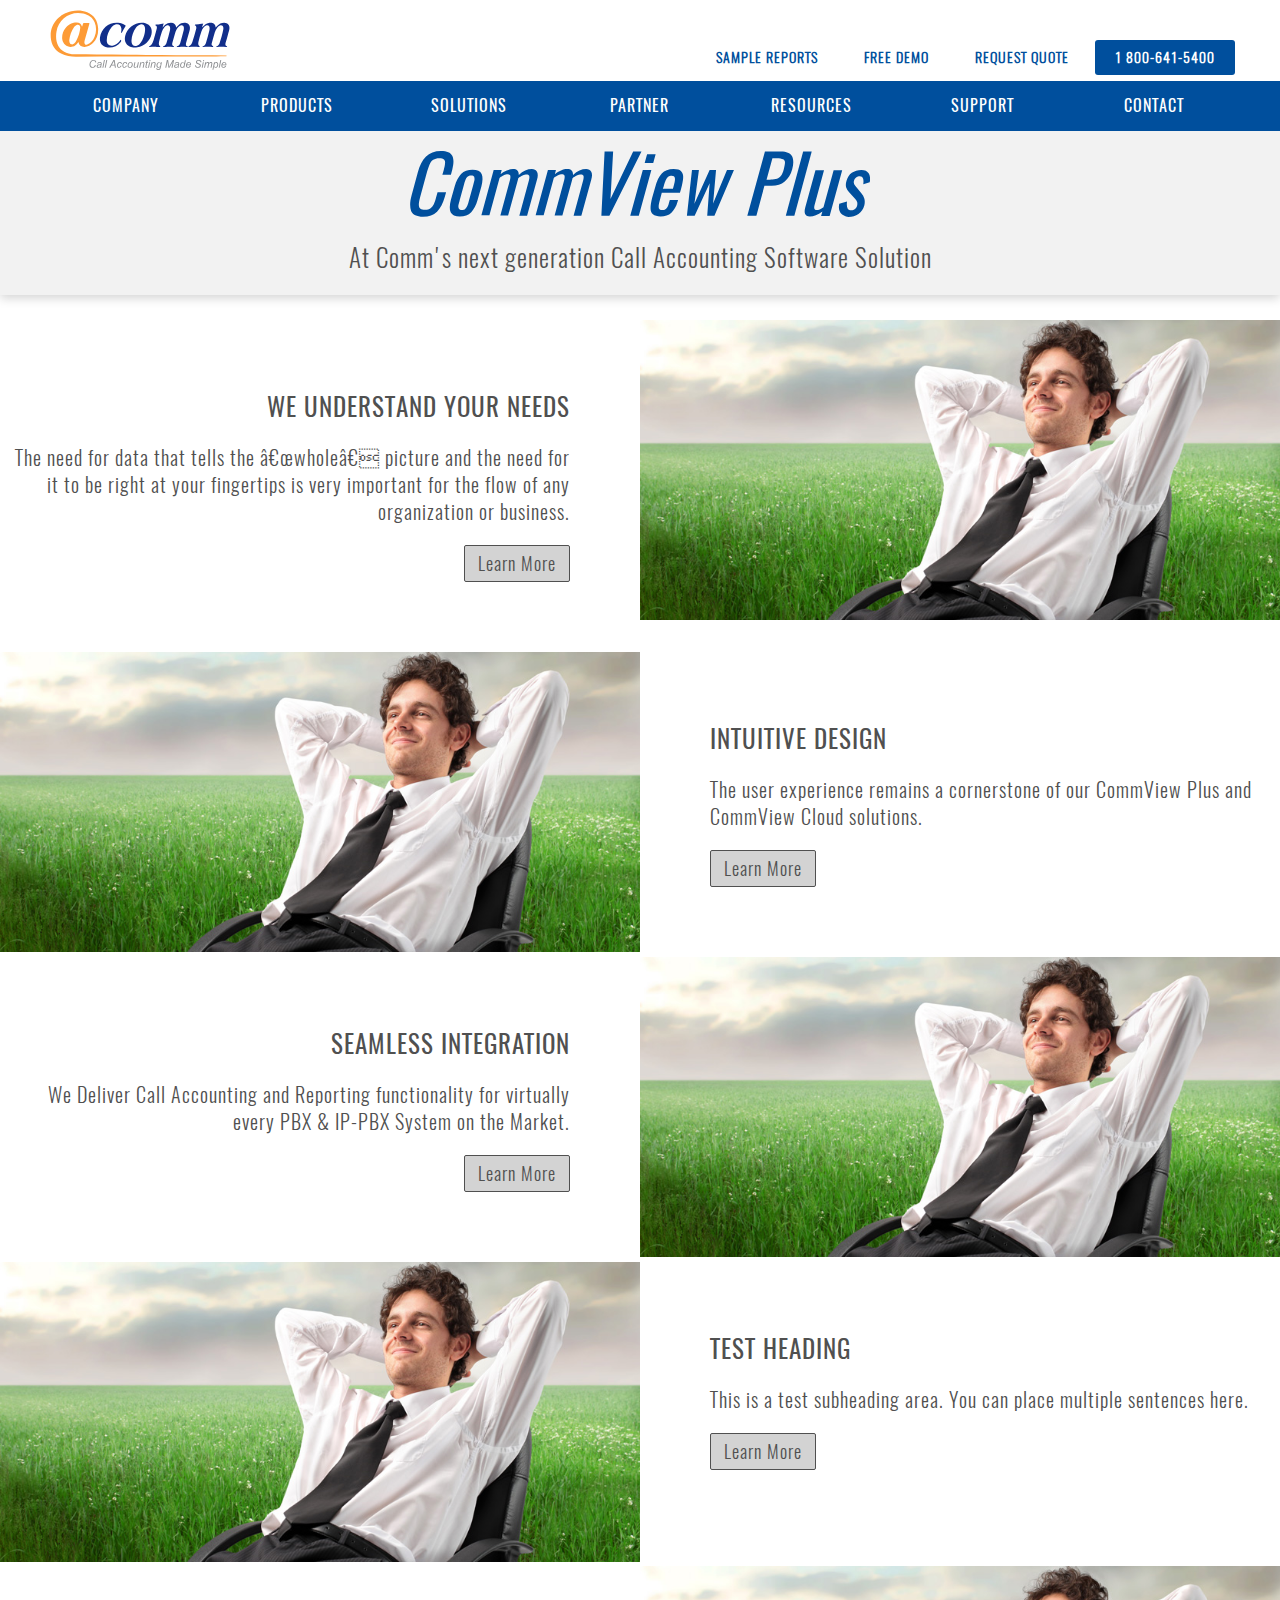
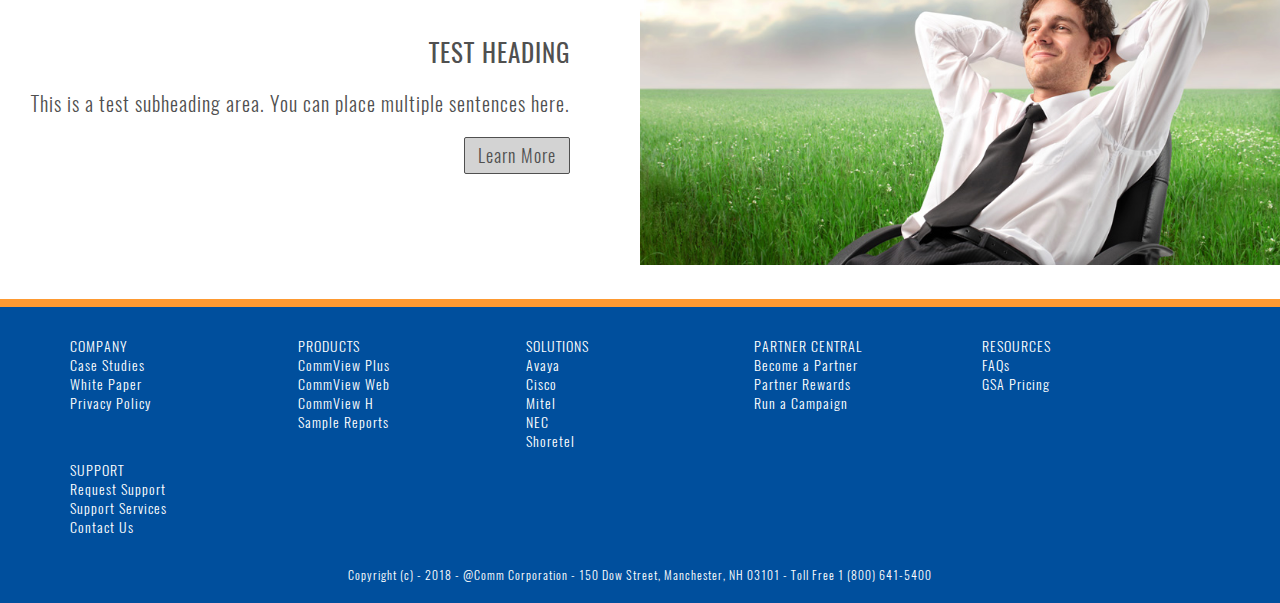
==== atcomm/product.html @ 49773140 "s" ====
<!DOCTYPE html>
<html>
  <head>
    <meta name="viewport" content="width=device-width, initial-scale=1.0">
    <link rel="stylesheet" type="text/css" href="lib/bootstrap/css/bootstrap-grid.css">
    <link rel="stylesheet" type="text/css" href="lib/slick/slick.css" charset="UTF-8">
    <link rel="stylesheet" type="text/css" href="lib/slick/slick-theme.css" charset="UTF-8">
    <link rel="stylesheet" type="text/css" href="style.css">
    <link rel="stylesheet" type="text/css" href="product.css">
    <link rel="icon" href="images/icon.png">
    <script src="lib/jquery-3.3.1.min.js"></script>
    <script src="homepage.js"></script>
    <script src="product.js"></script>
    <script src="lib/isInViewport.js"></script>
    <script src="lib/slick/slick.js"></script>
    <title>At Comm - Call Accounting Solutions</title>
  </head>
  <body>
    <header>
        <div class="header__inner">
          <img id="logo" width="180" src="images/atcomm-logo-svg.svg"></img>
          <a id="btn2" href="tel:18006415400">1 800-641-5400</a>
          <a id="btn" href="#">REQUEST QUOTE</a>
          <a id="btn" href="#">FREE DEMO</a>
          <a id="btn" href="#">SAMPLE REPORTS</a>
        </div>
        <nav>
          <ul class="header__tabs">
            <li>COMPANY</li>
            <li>PRODUCTS</li>
            <li>SOLUTIONS</li>
            <li>PARTNER</li>
            <li>RESOURCES</li>
            <li>SUPPORT</li>
            <li>CONTACT</li>
          </ul>
          <p class="header__mobile--menu">MENU</p>
        </nav>
        <ul class="header__mobile--dropdown">
          <li>COMPANY</li>
          <li>PRODUCTS</li>
          <li>SOLUTIONS</li>
          <li>PARTNER</li>
          <li>RESOURCES</li>
          <li>SUPPORT</li>
          <li>CONTACT</li>
        </ul>
      </header>
      <div class="margin--top"></div>
      <div class="title">
        <img class="title--vec"src="images/commviewplus.svg">
        <p class="title--subheading">At Comm's next generation Call Accounting Software Solution</p>
      </div>
        <div class="row">
            <div class="col-sm-6 product__text">
              <p class="product__text--heading">WE UNDERSTAND YOUR NEEDS</p>
              <p class="product__text--subheading">The need for data that tells the “whole” picture and the need for it to be right at your fingertips is very important for the flow of any organization or business.</p>
              <a class="product__text--btn btnOne">Learn More</a>
            </div>
            <div class="col-sm-6 product__image">
                <img class="product__image" src="images/dude.jpg">
            </div>
        </div>
        <div class=" hidden__text hiddenOne">
          <p class="hidden__text--size">Making better informed business decisions can be very important to the overall health of your business, and we understand that having access to generate needed data in a very helpful user interface is very key. </p>
          <p class="hidden__text--size">With our technology set in place, you and your business will have more control over your voice network and the people who use it. </p>
          <p class="hidden__text--size">Our reporting products and services provide users with uniform reporting to help recover costs, reduce operating expenses, improve customer service, pinpoint abuse, increase employee productivity, and enhance telephone security.</p>
        </div>

      <div class="row">
        <div class="col-sm-6 product__image">
            <img class="product__image" src="images/dude.jpg">
        </div>
        <div class="col-sm-6 product__text">
          <p class="product__text--heading">INTUITIVE DESIGN</p>
          <p class="product__text--subheading">The user experience remains a cornerstone of our CommView Plus and CommView Cloud solutions.</p>
          <a class="product__text--btn btnTwo">Learn More</a>
        </div>
      </div>
      <div class=" hidden__text hiddenTwo">
          <p class="hidden__text--size">This is highlighted by a browser-based interface, with efficient navigation designed to present usage data cleanly and crisply. </p>
          <p class="hidden__text--size">CommView Plus and CommView Cloud are constructed for everyday use by IT/Telecom managers and business managers alike. </p>
          <p class="hidden__text--size">The CommView family of products have always been dedicated to taking phone data out of the back switch-room and putting it directly onto the manager's desk with ease. </p>
          <p class="hidden__text--size">Our user interface will do just that, helping to bring cost, performance, and security issues to the forefront. </p>
          <p class="hidden__text--size">You cannot manage what you cannot see, and our applications cast a bright light on things that sometimes go unnoticed. </p>
          <p class="hidden__text--size">Within moments of logging in, useful reports can be generated with a few clicks of the mouse, providing management and staff a better understanding and visualization of call-flow data, staff performance, and possible security issues.</p>
      </div>      

      <div class="row">
          <div class="col-sm-6 product__text">
            <p class="product__text--heading">SEAMLESS INTEGRATION</p>
            <p class="product__text--subheading">We Deliver Call Accounting and Reporting functionality for virtually every PBX & IP-PBX System on the Market.</p>
            <a class="product__text--btn btnThree">Learn More</a>
          </div>
          <div class="col-sm-6 product__image">
              <img class="product__image" src="images/dude.jpg">
          </div>
      </div>
      <div class=" hidden__text hiddenThree">
          <p class="hidden__text--size">Our solutions allow a business, enterprise, or organization to better optimize against the demands that are being set forth upon it.</p>
          <p class="hidden__text--size">CommView Plus is refreshingly simple by design, allowing for practicality and manageability.</p>
          <p class="hidden__text--size">@Comm’s CommView Plus provides seamless integration with virtually all PBX and IP-PBX manufacturers while remaining highly functioning.</p>
          <p class="hidden__text--size">Ideal for both single site deployments as well as complex, multi-branded networks - CommView Plus is affordable, compliance-tested, and easy-to-use.</p>
          <p class="hidden__text--size">Most importantly, they are designed to be as reliable as the PBX and IP PBX systems they serve.</p>
          <p class="hidden__text--size">To ensure ongoing compatibility in our evolving industry, @Comm actively participates in developer programs from all major manufacturers.</p>
      </div>

      <div class="row">
          <div class="col-sm-6 product__image">
              <img class="product__image" src="images/dude.jpg">
          </div>
          <div class="col-sm-6 product__text">
            <p class="product__text--heading">TEST HEADING</p>
            <p class="product__text--subheading">This is a test subheading area. You can place multiple sentences here.</p>
            <a class="product__text--btn btnFour">Learn More</a>
          </div>
        </div>
        <div class=" hidden__text hiddenFour">
            <p>Testing dropdown capabilities</p>
            <p>This would be used for more information, but also keeping page clean looking at first load.</p>
            <p>You can also add images in here as well.</p>
            <p>Anything can be added to these dropdowns.</p>
        </div>

        <div class="row">
            <div class="col-sm-6 product__text">
              <p class="product__text--heading">TEST HEADING</p>
              <p class="product__text--subheading">This is a test subheading area. You can place multiple sentences here.</p>
              <a class="product__text--btn btnFive">Learn More</a>
            </div>
            <div class="col-sm-6 product__image">
              <img class="product__image" src="images/dude.jpg">
            </div>
        </div>
        <div class=" hidden__text hiddenFive">
            <p>Testing dropdown capabilities</p>
            <p>This would be used for more information, but also keeping page clean looking at first load.</p>
            <p>You can also add images in here as well.</p>
            <p>Anything can be added to these dropdowns.</p>
        </div>

        <div style="padding: 15px;"></div>

        <footer>
          <div class="grid-footer">
            <div id="footer-menu-item">
                  <li>COMPANY</li>
                  <li>Case Studies</li>
                  <li>White Paper</li>
                  <li>Privacy Policy</li>
            </div>
            <div id="footer-menu-item">
                <a>PRODUCTS</a> </br>
                <a>CommView Plus</a> </br>
                <a>CommView Web</a> </br>
                <a>CommView H</a> </br>
                <a>Sample Reports</a> </br>
            </div>
            <div id="footer-menu-item">
                <a>SOLUTIONS</a> </br>
                <a>Avaya</a> </br>
                <a>Cisco</a> </br>
                <a>Mitel</a> </br>
                <a>NEC</a> </br>
                <a>Shoretel</a> </br>
            </div>
            <div id="footer-menu-item">
                <a>PARTNER CENTRAL</a> </br>
                <a> Become a Partner</a> </br>
                <a>Partner Rewards</a> </br>
                <a>Run a Campaign</a> </br>
            </div>
            <div id="footer-menu-item">
                <a>RESOURCES</a> </br>
                <a>FAQs</a> </br>
                <a>GSA Pricing</a> </br>
            </div>
            <div id="footer-menu-item">
                <a>SUPPORT</a> </br>
                <a>Request Support</a> </br>
                <a>Support Services</a> </br>
                <a>Contact Us</a> </br>
            </div>
          </div>
          <p id="copyright">Copyright (c) - 2018 - @Comm Corporation - 150 Dow Street, Manchester, NH 03101 - Toll Free 1 (800) 641-5400</p>
        </footer>
  </body>
</html>
---- atcomm/style.css ----
@font-face {
    font-family: Oswald-Light;
    src: url(fonts/Oswald-Light.ttf);
}
@font-face {
    font-family: Oswald-Regular;
    src: url(fonts/Oswald-Regular.ttf);
}
* {
  margin: 0;
  padding: 0;
}
body {
  font-family: oswald-light, sans-serif;
  letter-spacing: 1px;
  margin: 0 auto;
  background-color: #f2f2f2;
  color: #505050;
}
header{
  background-color: white;
  position: fixed;
  width: 100%;
  overflow: hidden;
  top: 0;
  z-index: 1000 !important;
}
.header__inner {
  height: 81px;
  max-width: 1200px;
  margin: 0 auto;
}
#logo {
  content: url(images/atcomm-logo-svg.svg);
  margin: 10px;
}
#btn {
  float: right;
  font-weight: bold;
  font-size: 14px;
  margin: 40px 0 0 6px;
  padding: 8px 20px;
  text-decoration: none;
  color: #004f9d;
  border-radius: 3px;
}
#btn:first-child{
  margin-right: 10px;
}
#btn:hover {
  background-color: #004f9d;
  color: white;
}
#btn2 {
  float: right;
  font-weight: bold;
  font-size: 14px;
  margin: 40px 5px 0 6px;
  padding: 8px 20px;
  background-color: #004f9d;
  border-radius: 3px;
  text-decoration: none;
  color: white;
}
#btn4 {
  border: 2px solid #505050;
  color: #505050;
  padding: 10px 24px 10px 24px;
  text-decoration: none;
  float: right;
}
#button-area {
  margin: 50px 0 30px 0;
  display: inline-block;
}
#btn3:first-child{
  margin-right: 150px;
}
#btn3 {
  font-weight: bold;
  font-size: 25px;
  padding: 10px 24px;
  background-color: #004f9d;
  border-radius: 3px;
  text-decoration: none;
  color: white;
  white-space: nowrap;
}
#btn3:hover {
  background-color: #fe9a32;
}
nav {
  background-color: #004f9d;
  height: 50px;
  font-family: Oswald-Regular;
  letter-spacing: 1px;
  font-weight: normal;
}
.header__tabs {
  max-width: 1200px;
  display: flex;
  align-items: center;
  margin: 0 auto;
  line-height: 50px;
  list-style: none;
}
.header__tabs li {
  flex: 1;
  color: white;
  text-align: center;
}
.header__tabs > *:hover {
  background-color: #1a70c5;
  cursor: pointer;
}
.container {
  padding: 20px 0 0 0;
  max-width: 1200px;
  margin: 0 auto;
  text-align: center;
}
.grid-fourth {
  display: grid;
  grid-template-columns: repeat(auto-fill, minmax(240px, 1fr));
  padding: 0 0 40px 0;
}
#solution-item {
  padding: 10px;
  text-align: center;
}
.header__mobile--menu{
  visibility: hidden;
  line-height: 60px;
  color: white;
  font-weight: bold;
}
.header__mobile--dropdown {
  display: none;
  color: white;
  background-color: #004f9d;
  text-align: right;
}
.header__mobile--dropdown li {
  padding: 13px;
  border-bottom: 1px solid #587b9e;
}
.header__mobile--dropdown li:last-child {
  border: none;
}
.header__mobile--dropdown li:hover {
  background-color: #1a70c5;
  cursor: pointer;
}
.banner{
  background: url(banner3.jpg) no-repeat center center;
  background-size: cover;
  width: 100%;
  height: 400px;
  border-bottom: 8px solid #fe9a32;
  text-align: center;
  font-size: 30px;
  margin-top: 131px;
}
.overlay {
  background-color: rgba(0, 80, 160, .5);
  height: 400px;
}
.cap-container{
  padding-top: 90px;
  color: white;
}
#caption{
  font-family: Oswald-Regular;
  font-weight: 500;
  font-size: 50px;
}
#sub-caption {
  padding: 20px 0 30px 0;
  font-size: 30px;
  font-weight: 500;
}
#banner-btn{
  margin-top: 10px;
  font-size: 20px;
  padding: 10px 24px 10px 24px;
  border-radius: 3px;
  background-color: white;
  color: #004f9d;
}
.content-bar{
  padding: 50px 0 50px 0;
  background-color: white;
  text-align: center;
  color: #505050;
  box-shadow: 0px 3px 10px lightgray;
}
.content-area{
  max-width: 1200px;
  margin: 0 auto;
}
.sub-content {
  padding-top: 20px;
}
#middle img {
  vertical-align: middle;
}
#middle{
  height: 160px;
  line-height: 160px;
}
.lower-cont {
  background-color: white;
}
.single-item {
  max-width: 900px;
  margin: 0 auto;
  padding: 30px 0 30px 0;
}
.grid-two {
  border-top: 1px solid #d8d8d8;
  padding: 50px 30px 30px 30px;
  display: grid;
   grid-template-columns: 66% 33%;
}
.col-2-3 {
  padding-right: 20px;
}
.col-1-3 {
}
#video {
  width: 100%;
}
.support-bar {
  background: #d8d8d8;
  padding: 30px 0 70px 0;
  margin-bottom: 50px;
}
.center {
  text-align: center;
  float: left;
  padding: 5px 15px 0 15px;
}
.content-area-small {
  max-width: 400px;
  margin: 0 auto;
}
footer {
  background-color: #004f9d;
  border-top: 8px solid #fe9a32;
}
.grid-footer {
  margin: 0 auto;
  max-width: 1200px;
  display: grid;
  grid-template-columns: repeat(auto-fill, minmax(200px, 1fr));
  color: white;
  grid-row-gap: 10px;
  padding: 30px;
}
#footer-menu-item {
  font-size: 14px;
  list-style: none;
}
#copyright {
  color: white;
  text-align: center;
  padding: 0 10px 20px 10px;
  font-size: 12px;
}
.li-padding {
  list-style: none;
  padding: 20px 0 0 0;
}
/*---MOBILE DEVICE---*/

@media (max-width: 830px) {
  h1, h2, h3, p {
    padding: 0 10px 0 10px
  }
  #btn {
    display: none;
  }
  .header__inner {
    height: 65px;
  }
  #logo{
    width: 150px;
    align-items: center;
    margin: 5px 0 5px 5px;
  }
  nav {
    width: 100%;
    height: 45px;
  }
  #btn2 {
    margin-top: 16px;
    margin-right: 13px;
  }
  #btn3:first-child{
    margin-right: 0;
  }
  #btn3 {
    margin-bottom: 10px;
    font-size: 16px;
  }
  .header__tabs {
    display: none;
  }
  .header__mobile--menu {
    visibility: visible;
    line-height: 45px;
    text-align: right;
    padding-right: 13px;
    cursor: pointer;
  }
  .banner{
    height: 200px;
    margin-top: 110px;
  }
  .cap-container{
    padding: 40px 5px 0 5px;
  }
  #caption{
    font-size: 22px;
  }
  #sub-caption{
    padding: 10px;
    font-size: 16px;
  }
  #banner-btn {
    font-size: 18px;
  }
  #container {
    padding: 5px;
  }
  .content-bar {
    padding: 20px 5px 20px 5px;
  }
  .content-area {
    font-size: 18px;
  }
  .mobile-head {
    font-size: 22px;
  }
  .grid-fourth {
  grid-template-columns: repeat(auto-fill, minmax(180px, 1fr));
  }
  .grid-two {
    grid-template-columns: 100%;
  }
  #btn4 {
    padding: 8px 16px 8px 16px;
    margin-right: 15px;
  }
  .grid-footer {
    grid-template-columns: repeat(auto-fill, minmax(180px, 1fr));
  }
  .overlay{
    height: 200px;
  }
}
---- atcomm/product.css ----
body {
    background-color: white;
}
.margin--top {
    margin-top: 131px;
}
.row {
    margin-right: 0;
    margin-left: 0;
}

.title {
    text-align: center;
    background-color: #f2f2f2;
    box-shadow: 0px 3px 10px lightgrey;
    margin-bottom: 25px;
}
.title--vec {
    max-width: 500px;
    width: 100%;
    padding: 20px;
}
.title--subheading {
    font-size: 25px;
    padding-bottom: 20px;

}

.product {
    padding-top: 15px;
}
.product__image {
    width: 100%;
    padding: 0;
}
.product__text:nth-child(odd) {
    padding: 70px 70px 70px 10px;
    text-align: right;
}
.product__text:nth-child(even) {
    padding: 70px 10px 70px 70px;
    text-align: left;
}
.product__text--heading {
    font-family: Oswald-Regular;
    font-size: 25px;
    padding-bottom: 20px;
}
.product__text--subheading {
    font-family: Oswald-Light;
    font-size: 20px;
    padding-bottom: 20px;
}
.product__text--btn {
    display: inline-block;
    font-size: 18px;
    padding: 5px 13px 5px 13px;
    border-radius: 2px;
    background-color: lightgray;
    border: 1px solid #505050;
    cursor: pointer;
}

.hidden__text {
    display: none;
    text-align: center;
    padding: 30px;
    background: #f2f2f2;
    box-shadow: inset 0px 2px 15px lightgrey, inset 0px -2px 15px lightgrey;
}
.hidden__text--size {
    padding-bottom: 15px;
    max-width: 1200px;
    margin: 0 auto;
}
.hidden__text--size:last-child {
    padding-bottom: 0
}
.center {
    max-width: 1200px;
}
/*---MOBILE DEVICE---*/



@media (max-width: 830px) {
    .margin--top {
        margin-top: 110px;
    }

    .title--vec {
        max-width: 400px;
    }
    .title--subheading{
        font-size: 20px;
    }

    .product__text:nth-child(odd) {
        padding: 20px 20px 20px 10px;
    }
    .product__text:nth-child(even) {
        padding: 20px 10px 20px 20px;
    }
    .product__text--heading {
        font-size: 18px;
    }
    .product__text--subheading {
        font-size: 15px;
    }
    .product__text--btn {
        font-size: 14px;
    }
}
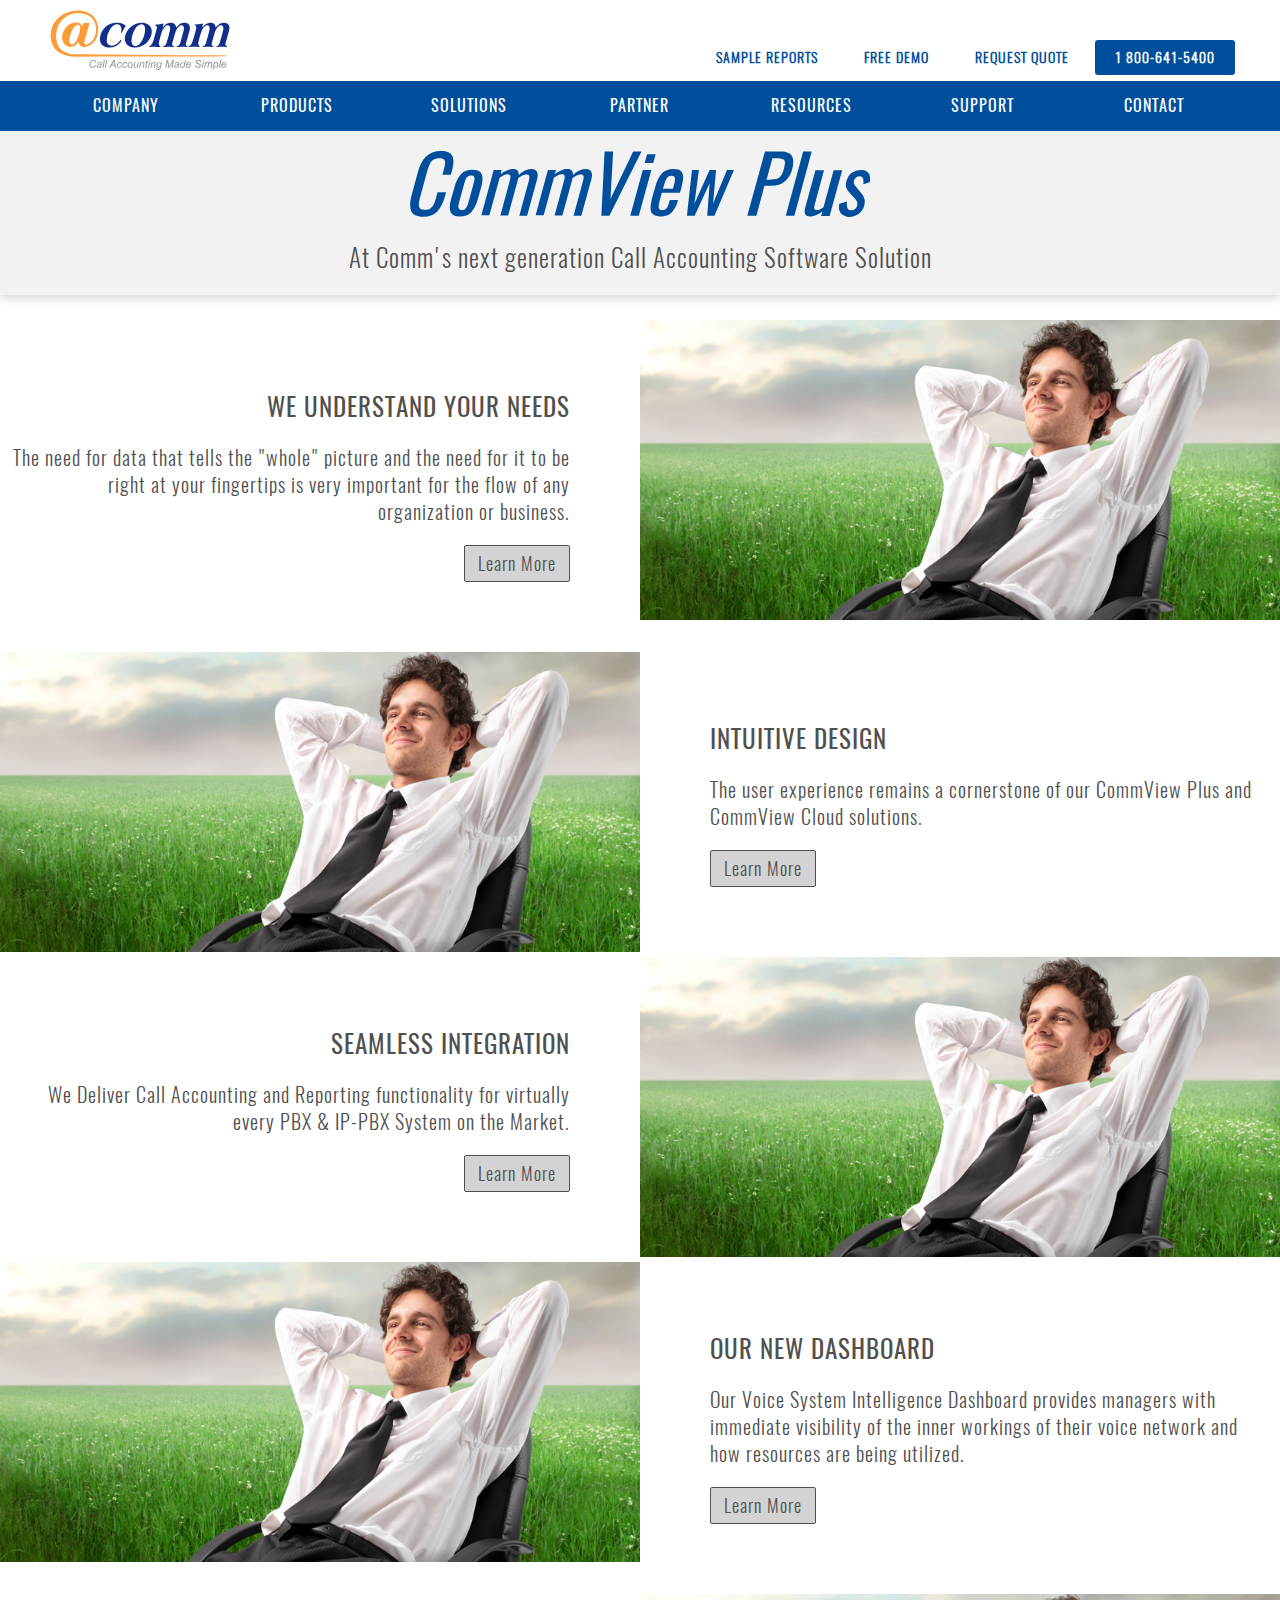
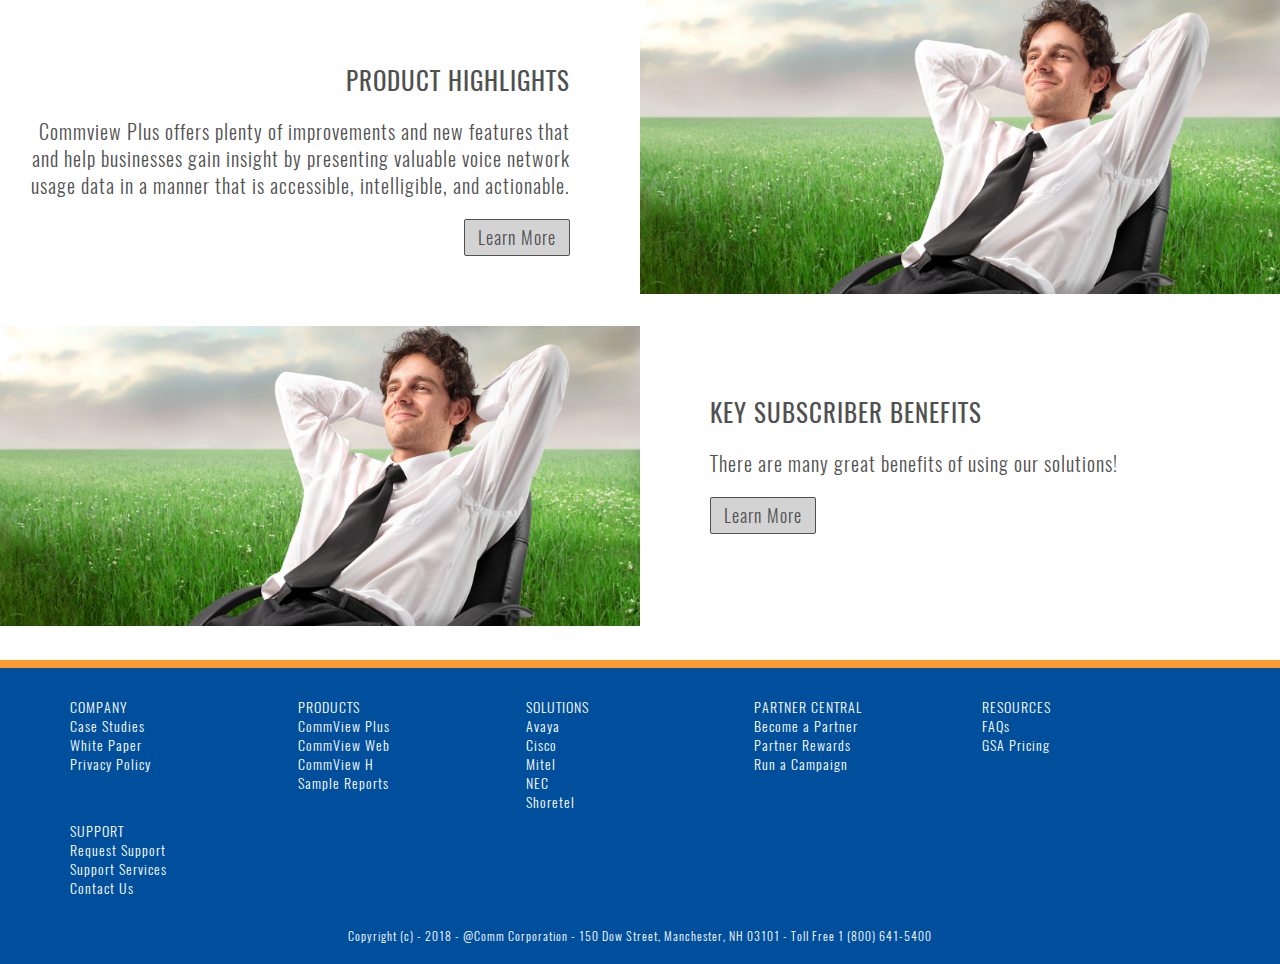
==== commit 4166e8a1: "d" ====
--- a/atcomm/product.html
+++ b/atcomm/product.html
@@ -46,27 +46,31 @@
           <li>CONTACT</li>
         </ul>
       </header>
+<!--END HEADER NAV-->
       <div class="margin--top"></div>
       <div class="title">
         <img class="title--vec"src="images/commviewplus.svg">
         <p class="title--subheading">At Comm's next generation Call Accounting Software Solution</p>
       </div>
+<!--NEW ROW-->
         <div class="row">
             <div class="col-sm-6 product__text">
               <p class="product__text--heading">WE UNDERSTAND YOUR NEEDS</p>
-              <p class="product__text--subheading">The need for data that tells the “whole” picture and the need for it to be right at your fingertips is very important for the flow of any organization or business.</p>
+              <p class="product__text--subheading">The need for data that tells the "whole" picture and the need for it to be right at your fingertips is very important for the flow of any organization or business.</p>
               <a class="product__text--btn btnOne">Learn More</a>
             </div>
             <div class="col-sm-6 product__image">
                 <img class="product__image" src="images/dude.jpg">
             </div>
         </div>
-        <div class=" hidden__text hiddenOne">
-          <p class="hidden__text--size">Making better informed business decisions can be very important to the overall health of your business, and we understand that having access to generate needed data in a very helpful user interface is very key. </p>
-          <p class="hidden__text--size">With our technology set in place, you and your business will have more control over your voice network and the people who use it. </p>
-          <p class="hidden__text--size">Our reporting products and services provide users with uniform reporting to help recover costs, reduce operating expenses, improve customer service, pinpoint abuse, increase employee productivity, and enhance telephone security.</p>
-        </div>
-
+        <div class="hidden__text hiddenOne">
+          <p class="hidden__text--size">Making better informed business decisions can be very important to the overall health of your business, and we 
+            understand that having access to generate needed data in a very helpful user interface is very key. With our technology set in place, you 
+            and your business will have more control over your voice network and the people who use it. Our reporting products and services provide users 
+            with uniform reporting to help recover costs, reduce operating expenses, improve customer service, pinpoint abuse, increase employee productivity,
+             and enhance telephone security.</p>
+        </div>
+<!--NEW ROW-->
       <div class="row">
         <div class="col-sm-6 product__image">
             <img class="product__image" src="images/dude.jpg">
@@ -77,15 +81,16 @@
           <a class="product__text--btn btnTwo">Learn More</a>
         </div>
       </div>
-      <div class=" hidden__text hiddenTwo">
-          <p class="hidden__text--size">This is highlighted by a browser-based interface, with efficient navigation designed to present usage data cleanly and crisply. </p>
-          <p class="hidden__text--size">CommView Plus and CommView Cloud are constructed for everyday use by IT/Telecom managers and business managers alike. </p>
-          <p class="hidden__text--size">The CommView family of products have always been dedicated to taking phone data out of the back switch-room and putting it directly onto the manager's desk with ease. </p>
-          <p class="hidden__text--size">Our user interface will do just that, helping to bring cost, performance, and security issues to the forefront. </p>
-          <p class="hidden__text--size">You cannot manage what you cannot see, and our applications cast a bright light on things that sometimes go unnoticed. </p>
-          <p class="hidden__text--size">Within moments of logging in, useful reports can be generated with a few clicks of the mouse, providing management and staff a better understanding and visualization of call-flow data, staff performance, and possible security issues.</p>
+      <div class="hidden__text hiddenTwo">
+          <p class="hidden__text--size">This is highlighted by a browser-based interface, with efficient navigation designed to present usage data cleanly and
+            crisply. CommView Plus and CommView Cloud are constructed for everyday use by IT/Telecom managers and business managers alike. The CommView family
+            of products have always been dedicated to taking phone data out of the back switch-room and putting it directly onto the manager's desk with ease.
+            Our user interface will do just that, helping to bring cost, performance, and security issues to the forefront. You cannot manage what you cannot
+            see, and our applications cast a bright light on things that sometimes go unnoticed. Within moments of logging in, useful reports can be generated
+            with a few clicks of the mouse, providing management and staff a better understanding and visualization of call-flow data, staff performance, and
+            possible security issues.</p>
       </div>      
-
+<!--NEW ROW-->
       <div class="row">
           <div class="col-sm-6 product__text">
             <p class="product__text--heading">SEAMLESS INTEGRATION</p>
@@ -96,51 +101,95 @@
               <img class="product__image" src="images/dude.jpg">
           </div>
       </div>
-      <div class=" hidden__text hiddenThree">
-          <p class="hidden__text--size">Our solutions allow a business, enterprise, or organization to better optimize against the demands that are being set forth upon it.</p>
-          <p class="hidden__text--size">CommView Plus is refreshingly simple by design, allowing for practicality and manageability.</p>
-          <p class="hidden__text--size">@Comm’s CommView Plus provides seamless integration with virtually all PBX and IP-PBX manufacturers while remaining highly functioning.</p>
-          <p class="hidden__text--size">Ideal for both single site deployments as well as complex, multi-branded networks - CommView Plus is affordable, compliance-tested, and easy-to-use.</p>
-          <p class="hidden__text--size">Most importantly, they are designed to be as reliable as the PBX and IP PBX systems they serve.</p>
-          <p class="hidden__text--size">To ensure ongoing compatibility in our evolving industry, @Comm actively participates in developer programs from all major manufacturers.</p>
-      </div>
-
+      <div class="hidden__text hiddenThree">
+          <p class="hidden__text--size">Our solutions allow a business, enterprise, or organization to better optimize against the demands that are being set 
+            forth upon it. CommView Plus is refreshingly simple by design, allowing for practicality and manageability. @Comm’s CommView Plus provides seamless 
+            integration with virtually all PBX and IP-PBX manufacturers while remaining highly functioning. Ideal for both single site deployments as well as 
+            complex, multi-branded networks - CommView Plus is affordable, compliance-tested, and easy-to-use. Most importantly, they are designed to be as 
+            reliable as the PBX and IP PBX systems they serve. To ensure ongoing compatibility in our evolving industry, @Comm actively participates in developer 
+            programs from all major manufacturers.</p>
+      </div>
+<!--NEW ROW-->
       <div class="row">
           <div class="col-sm-6 product__image">
               <img class="product__image" src="images/dude.jpg">
           </div>
           <div class="col-sm-6 product__text">
-            <p class="product__text--heading">TEST HEADING</p>
-            <p class="product__text--subheading">This is a test subheading area. You can place multiple sentences here.</p>
+            <p class="product__text--heading">OUR NEW DASHBOARD</p>
+            <p class="product__text--subheading">Our Voice System Intelligence Dashboard provides managers with immediate visibility of the inner workings of their voice network and how resources are being utilized.</p>
             <a class="product__text--btn btnFour">Learn More</a>
           </div>
         </div>
-        <div class=" hidden__text hiddenFour">
-            <p>Testing dropdown capabilities</p>
-            <p>This would be used for more information, but also keeping page clean looking at first load.</p>
-            <p>You can also add images in here as well.</p>
-            <p>Anything can be added to these dropdowns.</p>
-        </div>
-
+        <div class="hidden__text hiddenFour">
+            <p class="hidden__text--size">We have strategically assembled important system stats putting useful information up-front and right at your 
+              fingertips. With a design that is both clean and crisp, our dashboard is easy to understand and a snap to interpret visually. 
+              This system serves up lots of very important network information while also acting as the homepage when some users log into the platform. 
+              The dashboard comes together well to calculate and display system data both quickly and accurately. All application functionality can be 
+              accessed from the dashboard screen, while at the same time seeing near real time operating statistics accumulating throughout the day. Whether 
+              it is by the hour, the day, the week, or the month, our dashboard delivers information when you need it. </p>
+        </div>
+<!--NEW ROW-->
         <div class="row">
             <div class="col-sm-6 product__text">
-              <p class="product__text--heading">TEST HEADING</p>
-              <p class="product__text--subheading">This is a test subheading area. You can place multiple sentences here.</p>
+              <p class="product__text--heading">PRODUCT HIGHLIGHTS</p>
+              <p class="product__text--subheading">Commview Plus offers plenty of improvements and new features that and help businesses gain insight by 
+                presenting valuable voice network usage data in a manner that is accessible, intelligible, and actionable.  </p>
               <a class="product__text--btn btnFive">Learn More</a>
             </div>
             <div class="col-sm-6 product__image">
               <img class="product__image" src="images/dude.jpg">
             </div>
         </div>
-        <div class=" hidden__text hiddenFive">
-            <p>Testing dropdown capabilities</p>
-            <p>This would be used for more information, but also keeping page clean looking at first load.</p>
-            <p>You can also add images in here as well.</p>
-            <p>Anything can be added to these dropdowns.</p>
-        </div>
+        <div class="hidden__text hiddenFive">
+            <strong><p class="hidden__text--size">New and Improved User Interface</p></strong>
+            <ul class="hidden__text--size">
+              <li>Easy Navigation with a well-crafted design that is built for everyday use</li>
+              <li>Clean and crisp data presentation with improved scalability</li>
+              <li>Find, Create, Schedule, and View reports with a few simple clicks</li>
+            </ul>
+            <strong><p class="hidden__text--size">Re-Imagined Report Creation</p></strong>
+            <ul class="hidden__text--size">
+              <li>User defined parameters and filters for report construction</li>
+              <li>View, Save, Load, and Reuse existing reports</li>
+              <li>Ability to generate multiple reports and distribute electronically with several formats available</li>
+            </ul>
+            <strong><p class="hidden__text--size">Scheduling Reports</p></strong>
+            <ul class="hidden__text--size">
+              <li>Users can generate a report "on-demand" or schedule for a later date or time</li>
+              <li>View scheduled report details, re-run reports, and delete reports previously created</li>
+              <li>Built-in view for saved reports, easy to use report navigation and filtering tools</li>
+            </ul>
+            <strong><p class="hidden__text--size">Administrative Tools</p></strong>
+            <ul class="hidden__text--size">
+              <li>Upgrades to: Scheduler, User Management, PBX Extension Management, and Organization Setup</li>
+              <li>Different settings for users can be defined allowing or restricting access based on the user profile</li>
+            </ul>
+        </div>
+<!--NEW ROW-->
+        <div class="row">
+            <div class="col-sm-6 product__image">
+                <img class="product__image" src="images/dude.jpg">
+            </div>
+            <div class="col-sm-6 product__text">
+              <p class="product__text--heading">KEY SUBSCRIBER BENEFITS</p>
+              <p class="product__text--subheading">There are many great benefits of using our solutions! </p>
+              <a class="product__text--btn btnSix">Learn More</a>
+            </div>
+          </div>
+          <div class="hidden__text hiddenSix">
+              <p class="hidden__text--size">Reduce telecom-related expenses</p>
+              <p class="hidden__text--size">Measure the effectiveness of telephone-centric programs</p>
+              <p class="hidden__text--size">Detect and reduce telephone misuse and abuse</p>
+              <p class="hidden__text--size">Make accurate and informed business decisions using the data collected</p>
+              <p class="hidden__text--size">Allocate usage costs for budgeting purposes</p>
+              <p class="hidden__text--size">Measure team, department, and site productivity and staffing</p>
+              <p class="hidden__text--size">Provide security trails for HR/Security issues that may pop up</p>
+              <p class="hidden__text--size">Analyze traffic to determine optimal provisioning of trunks and PRIs</p>
+              <p class="hidden__text--size">Elements within the actual reporting (like costing of calls) can be removed by request</p>
+          </div>
 
         <div style="padding: 15px;"></div>
-
+<!--FOOTER-->
         <footer>
           <div class="grid-footer">
             <div id="footer-menu-item">
--- a/atcomm/product.css
+++ b/atcomm/product.css
@@ -9,6 +9,7 @@
     margin-left: 0;
 }
 
+/* TITLE RULES */ 
 .title {
     text-align: center;
     background-color: #f2f2f2;
@@ -26,6 +27,7 @@
 
 }
 
+/* PRODUCT TEXT AREA RULES */
 .product {
     padding-top: 15px;
 }
@@ -61,17 +63,17 @@
     cursor: pointer;
 }
 
+/* HIDDEN TEXT RULES */
 .hidden__text {
     display: none;
-    text-align: center;
     padding: 30px;
     background: #f2f2f2;
     box-shadow: inset 0px 2px 15px lightgrey, inset 0px -2px 15px lightgrey;
 }
 .hidden__text--size {
-    padding-bottom: 15px;
     max-width: 1200px;
     margin: 0 auto;
+    line-height: 30px;
 }
 .hidden__text--size:last-child {
     padding-bottom: 0
@@ -79,15 +81,15 @@
 .center {
     max-width: 1200px;
 }
-/*---MOBILE DEVICE---*/
 
 
-
+/*---MOBILE DEVICE---*/
 @media (max-width: 830px) {
     .margin--top {
         margin-top: 110px;
     }
 
+    /* TITLE RULES*/
     .title--vec {
         max-width: 400px;
     }
@@ -95,6 +97,7 @@
         font-size: 20px;
     }
 
+    /* PRODUCT TEXT AREA RULES */
     .product__text:nth-child(odd) {
         padding: 20px 20px 20px 10px;
     }
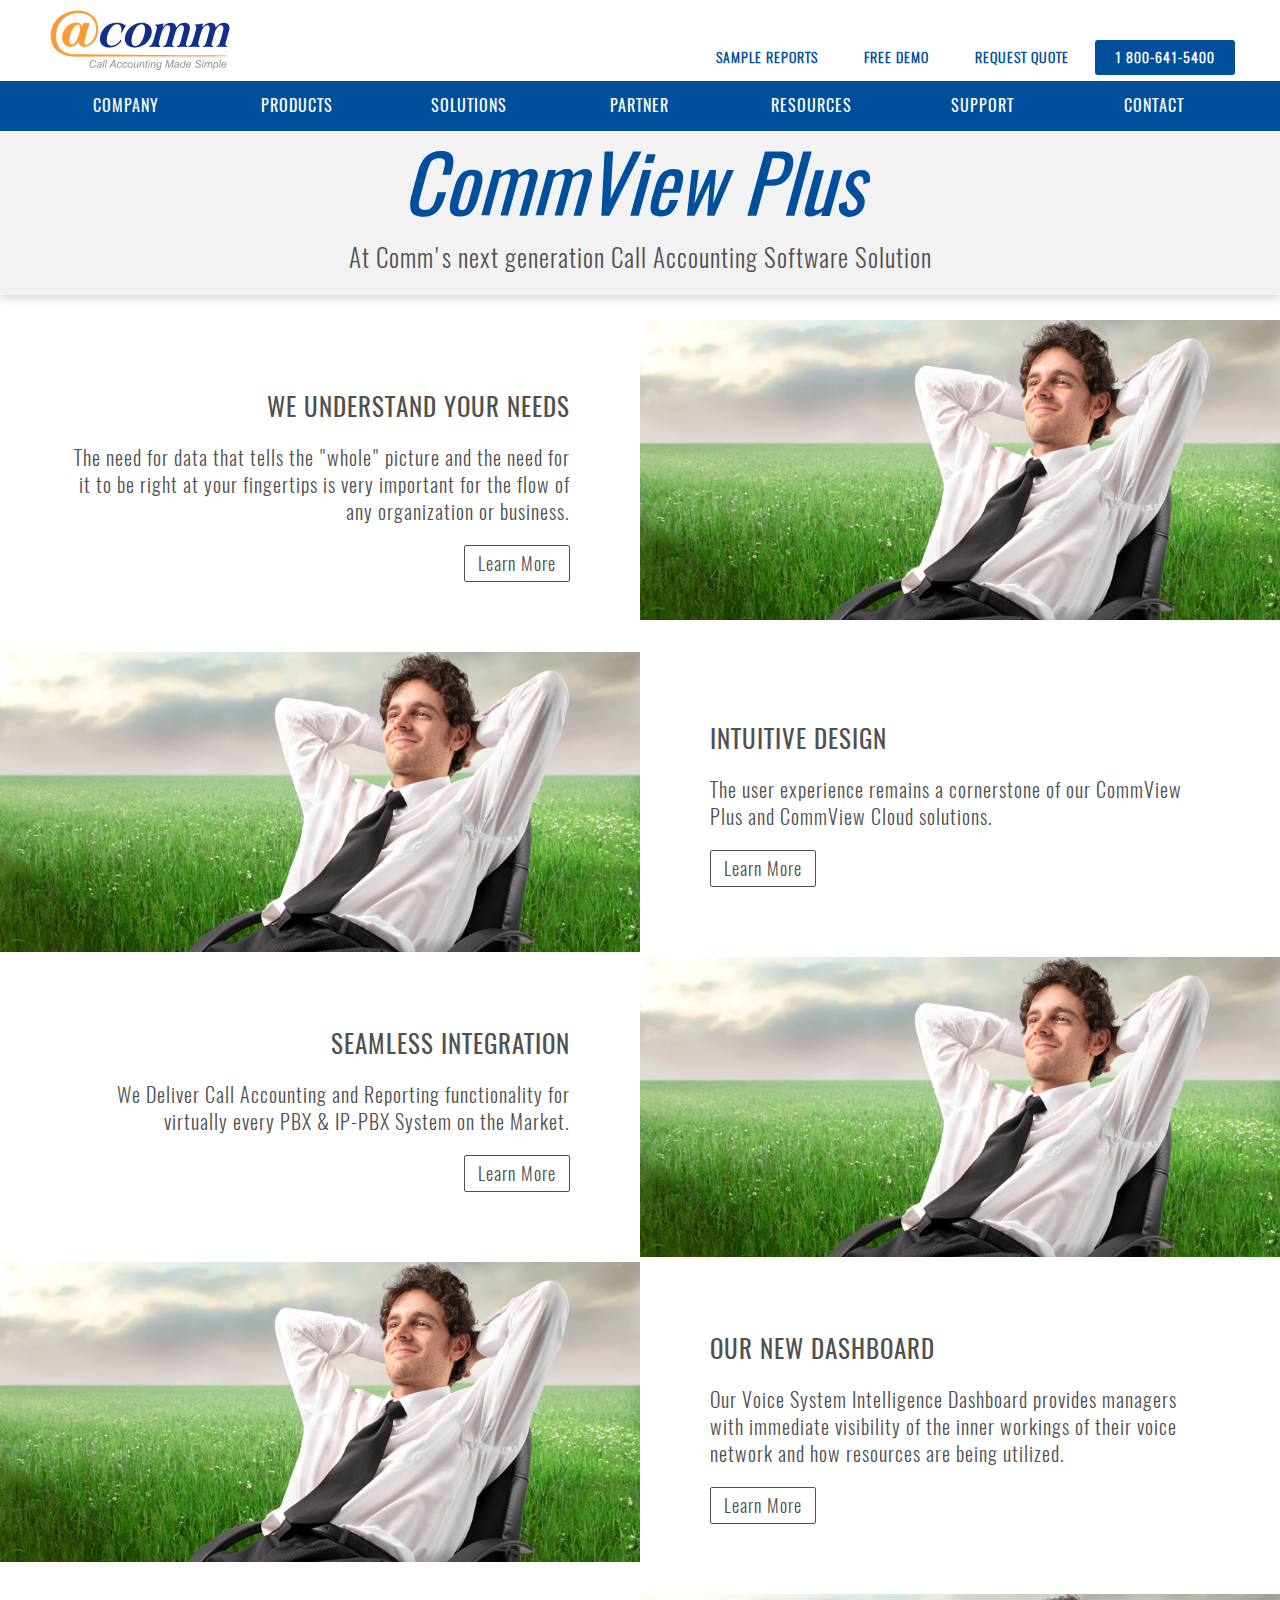
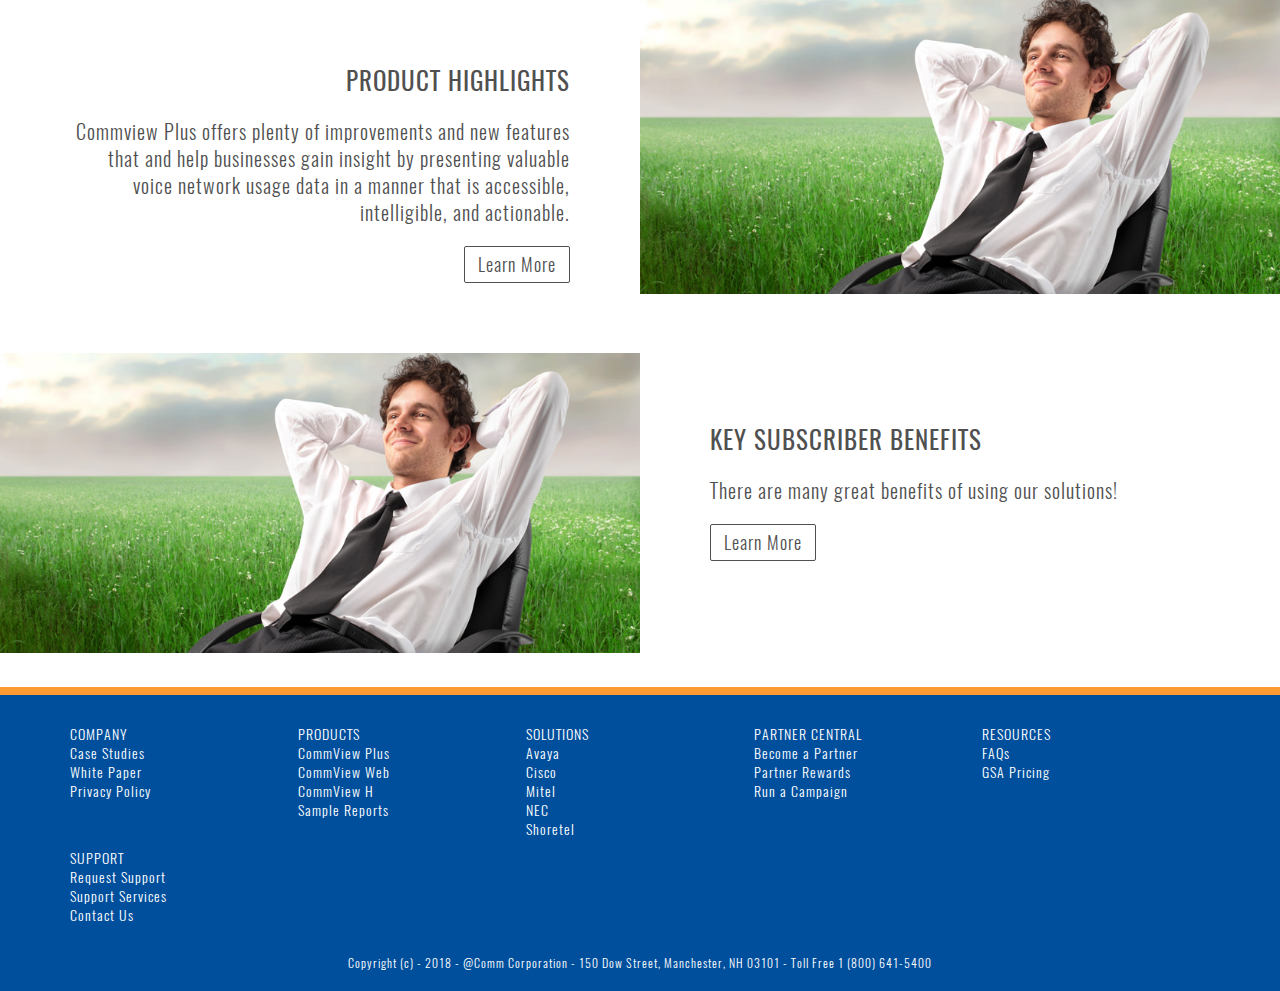
==== commit a072f6d8: "d" ====
--- a/atcomm/product.html
+++ b/atcomm/product.html
@@ -103,7 +103,7 @@
       </div>
       <div class="hidden__text hiddenThree">
           <p class="hidden__text--size">Our solutions allow a business, enterprise, or organization to better optimize against the demands that are being set 
-            forth upon it. CommView Plus is refreshingly simple by design, allowing for practicality and manageability. @Comm’s CommView Plus provides seamless 
+            forth upon it. CommView Plus is refreshingly simple by design, allowing for practicality and manageability. @Comm's CommView Plus provides seamless 
             integration with virtually all PBX and IP-PBX manufacturers while remaining highly functioning. Ideal for both single site deployments as well as 
             complex, multi-branded networks - CommView Plus is affordable, compliance-tested, and easy-to-use. Most importantly, they are designed to be as 
             reliable as the PBX and IP PBX systems they serve. To ensure ongoing compatibility in our evolving industry, @Comm actively participates in developer 
--- a/atcomm/product.css
+++ b/atcomm/product.css
@@ -36,31 +36,34 @@
     padding: 0;
 }
 .product__text:nth-child(odd) {
-    padding: 70px 70px 70px 10px;
+    padding: 70px;
     text-align: right;
 }
 .product__text:nth-child(even) {
-    padding: 70px 10px 70px 70px;
+    padding: 70px;
     text-align: left;
 }
 .product__text--heading {
     font-family: Oswald-Regular;
     font-size: 25px;
-    padding-bottom: 20px;
+    padding: 0 0 20px 0;
 }
 .product__text--subheading {
     font-family: Oswald-Light;
     font-size: 20px;
-    padding-bottom: 20px;
+    padding: 0 0 20px 0;
 }
 .product__text--btn {
     display: inline-block;
     font-size: 18px;
     padding: 5px 13px 5px 13px;
     border-radius: 2px;
-    background-color: lightgray;
+    background-color: transparent;
     border: 1px solid #505050;
     cursor: pointer;
+}
+.product__text--btn:hover {
+    background-color: rgba(0, 79, 157, .3);
 }
 
 /* HIDDEN TEXT RULES */
@@ -71,12 +74,11 @@
     box-shadow: inset 0px 2px 15px lightgrey, inset 0px -2px 15px lightgrey;
 }
 .hidden__text--size {
-    max-width: 1200px;
+    font-weight: 500;
+    max-width: 800px;
     margin: 0 auto;
     line-height: 30px;
-}
-.hidden__text--size:last-child {
-    padding-bottom: 0
+    padding: 0;
 }
 .center {
     max-width: 1200px;
@@ -84,6 +86,17 @@
 
 
 /*---MOBILE DEVICE---*/
+
+@media (max-width: 1260px) {
+    .product__text:nth-child(odd) {
+        padding: 30px 30px 30px 20px;
+        text-align: right;
+    }
+    .product__text:nth-child(even) {
+        padding: 30px 20px 30px 30px;
+        text-align: left;
+    }
+}
 @media (max-width: 830px) {
     .margin--top {
         margin-top: 110px;
@@ -113,4 +126,12 @@
     .product__text--btn {
         font-size: 14px;
     }
+
+    /* HIDDEN TEXT RULES */
+    .hidden__text {
+        padding: 20px;
+    }
+    .hidden__text--size {
+        font-size: 15px;
+    }
 }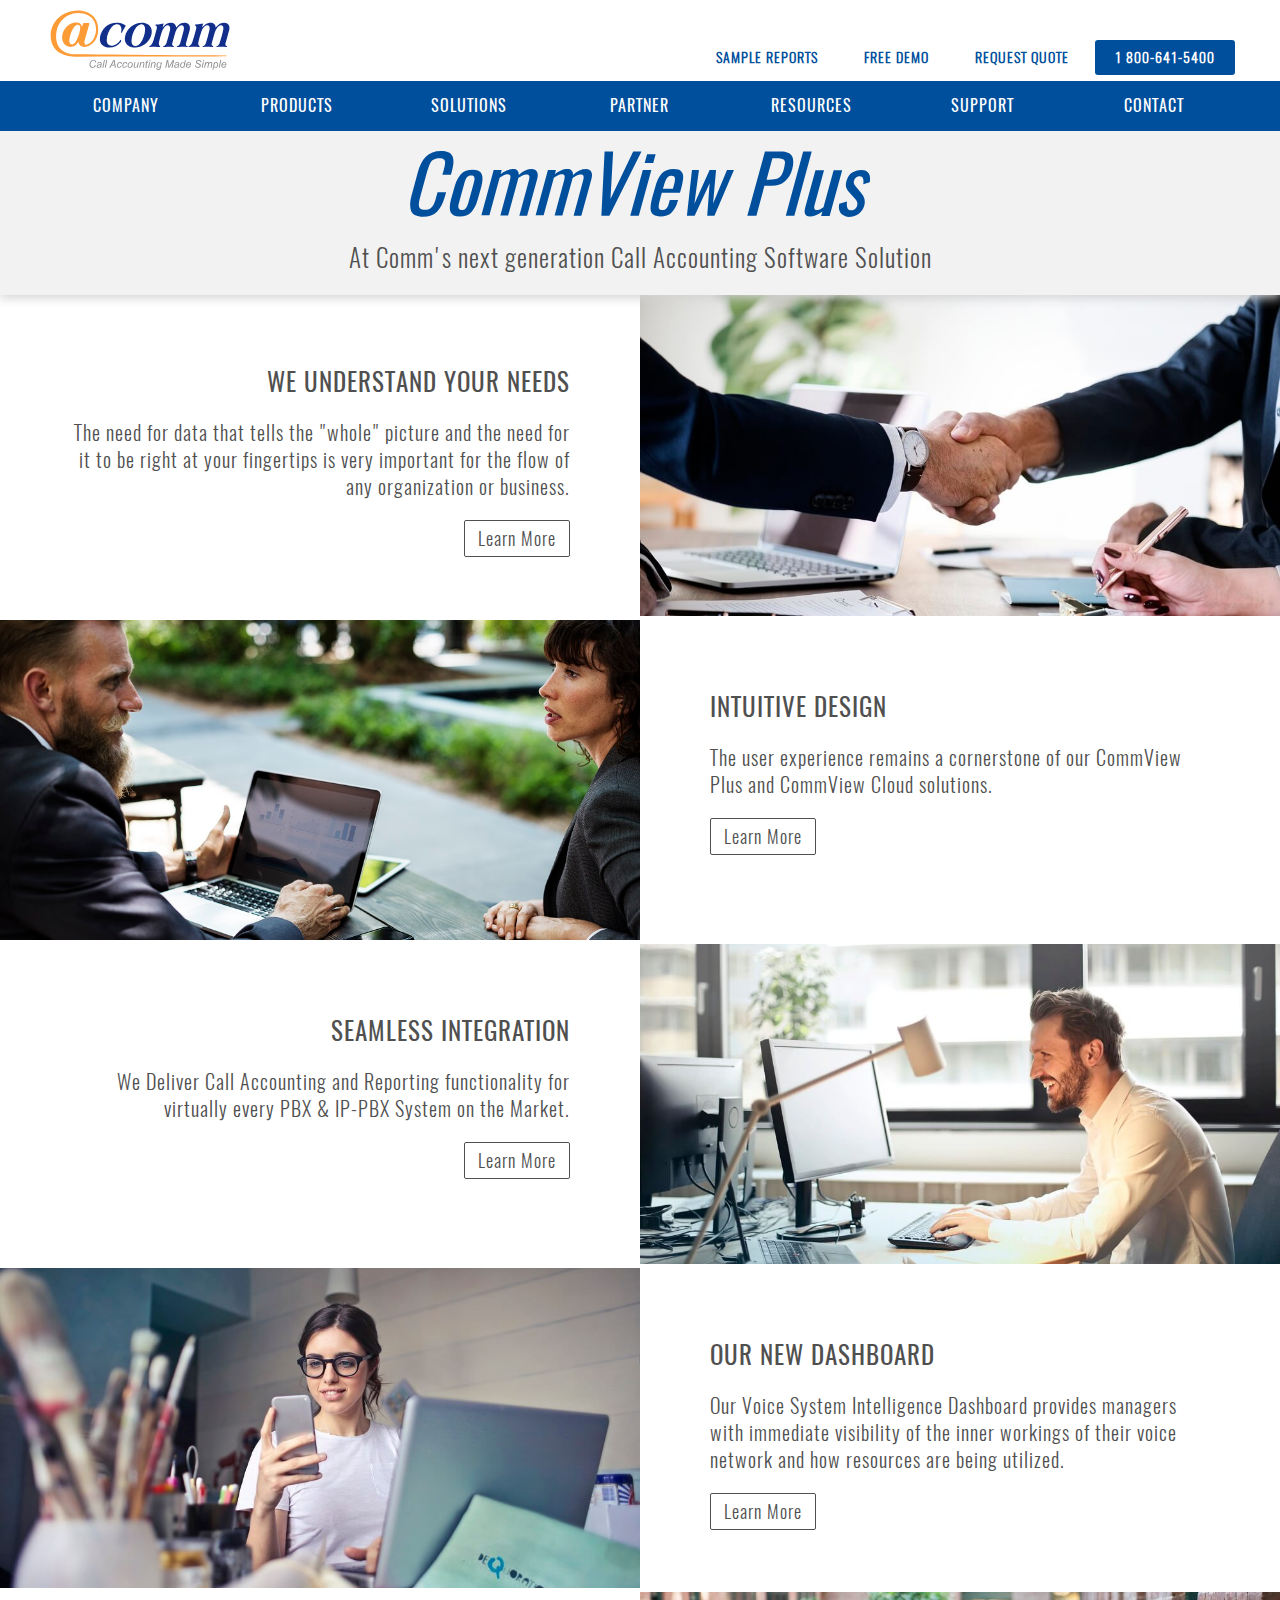
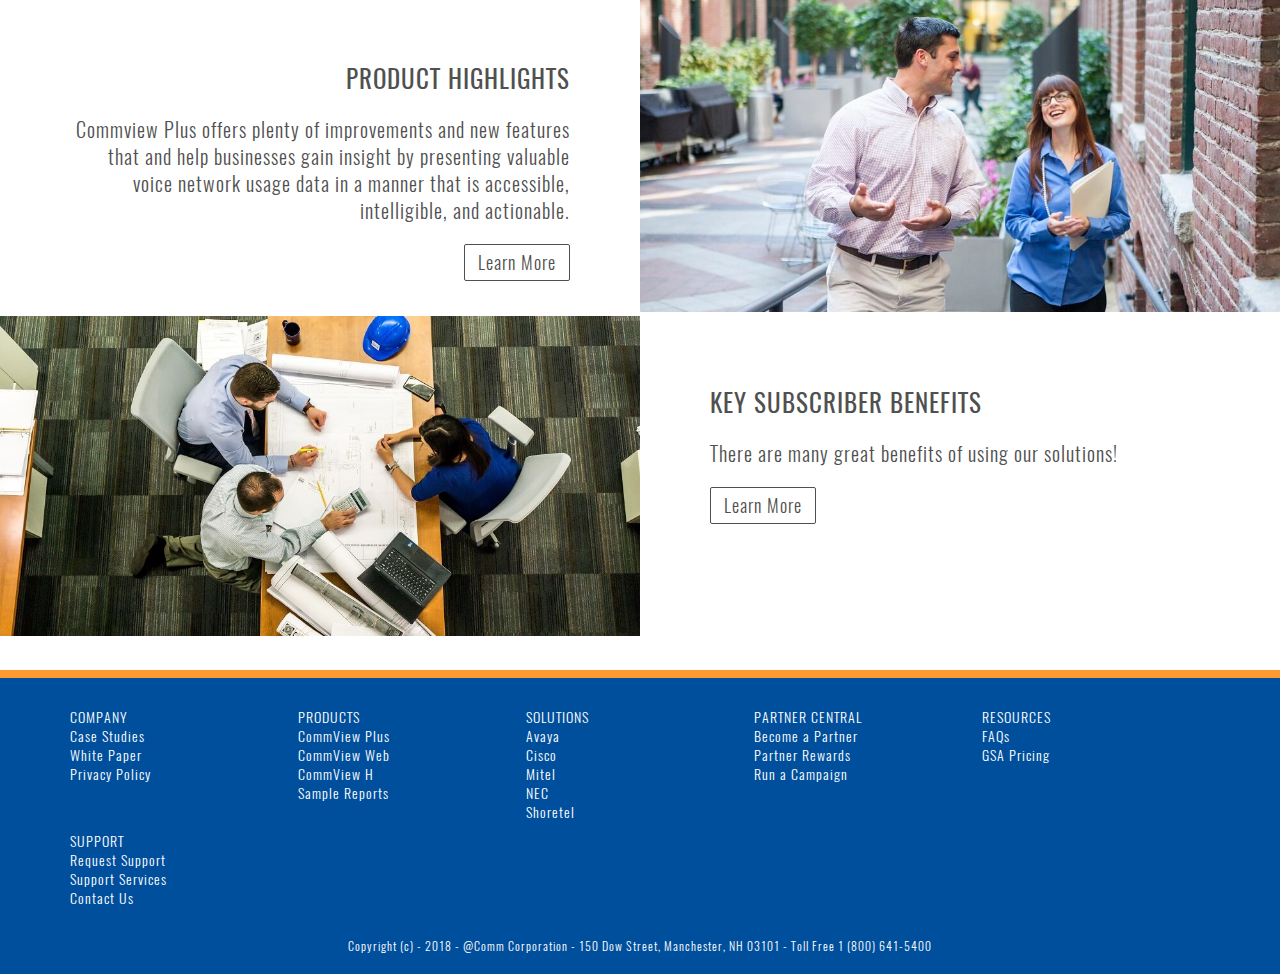
==== commit 5e65863b: "x" ====
--- a/atcomm/product.html
+++ b/atcomm/product.html
@@ -60,7 +60,7 @@
               <a class="product__text--btn btnOne">Learn More</a>
             </div>
             <div class="col-sm-6 product__image">
-                <img class="product__image" src="images/dude.jpg">
+                <img class="product__image" src="images/handshake.jpg">
             </div>
         </div>
         <div class="hidden__text hiddenOne">
@@ -73,7 +73,7 @@
 <!--NEW ROW-->
       <div class="row">
         <div class="col-sm-6 product__image">
-            <img class="product__image" src="images/dude.jpg">
+            <img class="product__image" src="images/dashboard-stock.jpg">
         </div>
         <div class="col-sm-6 product__text">
           <p class="product__text--heading">INTUITIVE DESIGN</p>
@@ -98,7 +98,7 @@
             <a class="product__text--btn btnThree">Learn More</a>
           </div>
           <div class="col-sm-6 product__image">
-              <img class="product__image" src="images/dude.jpg">
+              <img class="product__image" src="images/typing-stock.jpg">
           </div>
       </div>
       <div class="hidden__text hiddenThree">
@@ -112,7 +112,7 @@
 <!--NEW ROW-->
       <div class="row">
           <div class="col-sm-6 product__image">
-              <img class="product__image" src="images/dude.jpg">
+              <img class="product__image" src="images/woman-phone.jpg">
           </div>
           <div class="col-sm-6 product__text">
             <p class="product__text--heading">OUR NEW DASHBOARD</p>
@@ -137,7 +137,7 @@
               <a class="product__text--btn btnFive">Learn More</a>
             </div>
             <div class="col-sm-6 product__image">
-              <img class="product__image" src="images/dude.jpg">
+              <img class="product__image" src="images/emp-walking.jpg">
             </div>
         </div>
         <div class="hidden__text hiddenFive">
@@ -168,7 +168,7 @@
 <!--NEW ROW-->
         <div class="row">
             <div class="col-sm-6 product__image">
-                <img class="product__image" src="images/dude.jpg">
+                <img class="product__image" src="images/table-work.jpg">
             </div>
             <div class="col-sm-6 product__text">
               <p class="product__text--heading">KEY SUBSCRIBER BENEFITS</p>
--- a/atcomm/product.css
+++ b/atcomm/product.css
@@ -14,7 +14,6 @@
     text-align: center;
     background-color: #f2f2f2;
     box-shadow: 0px 3px 10px lightgrey;
-    margin-bottom: 25px;
 }
 .title--vec {
     max-width: 500px;
@@ -34,13 +33,13 @@
 .product__image {
     width: 100%;
     padding: 0;
+    z-index: -1;
 }
-.product__text:nth-child(odd) {
-    padding: 70px;
+.product__text {
+    padding: 70px 70px 10px 70px;
     text-align: right;
 }
 .product__text:nth-child(even) {
-    padding: 70px;
     text-align: left;
 }
 .product__text--heading {
@@ -83,7 +82,13 @@
 .center {
     max-width: 1200px;
 }
+/* LARGER BROWSWER */
 
+@media (min-width: 1700px) {
+    .product__text {
+        padding: 90px 90px 10px 90px !important;
+    }
+}
 
 /*---MOBILE DEVICE---*/
 
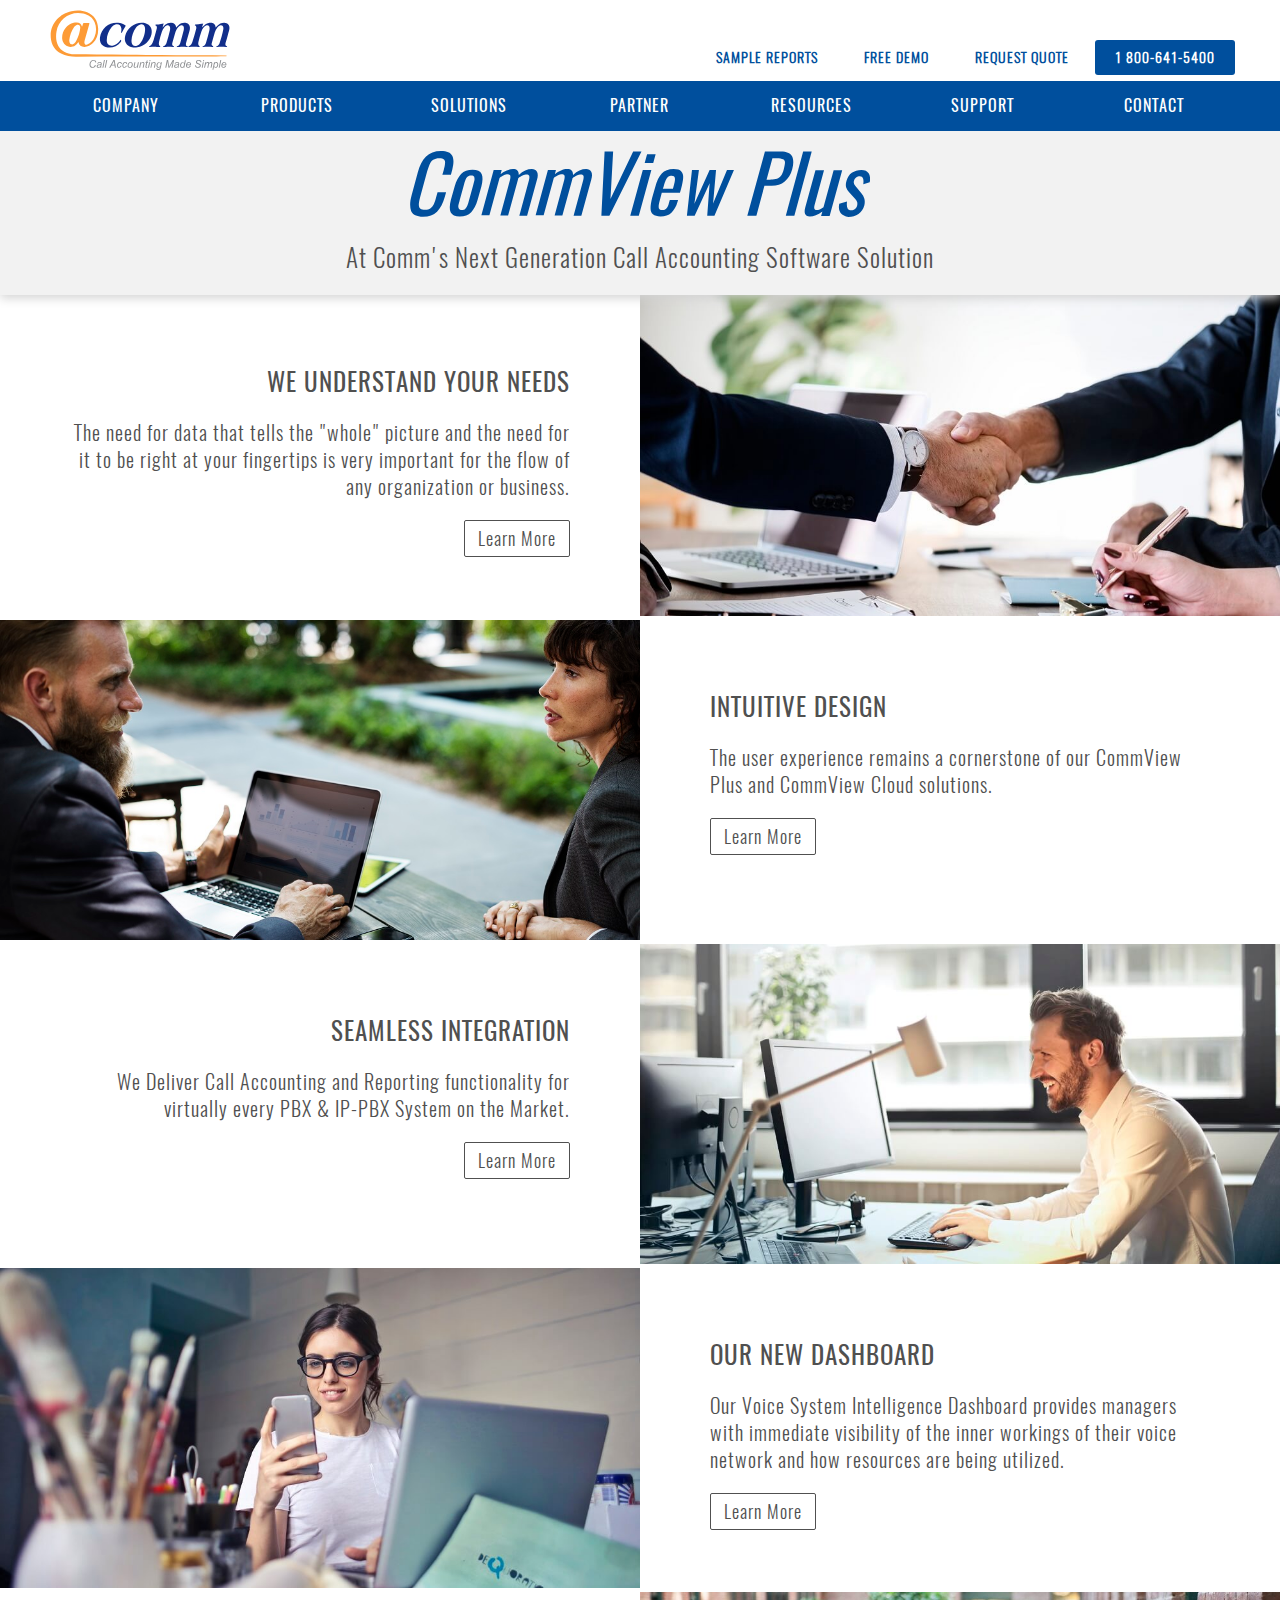
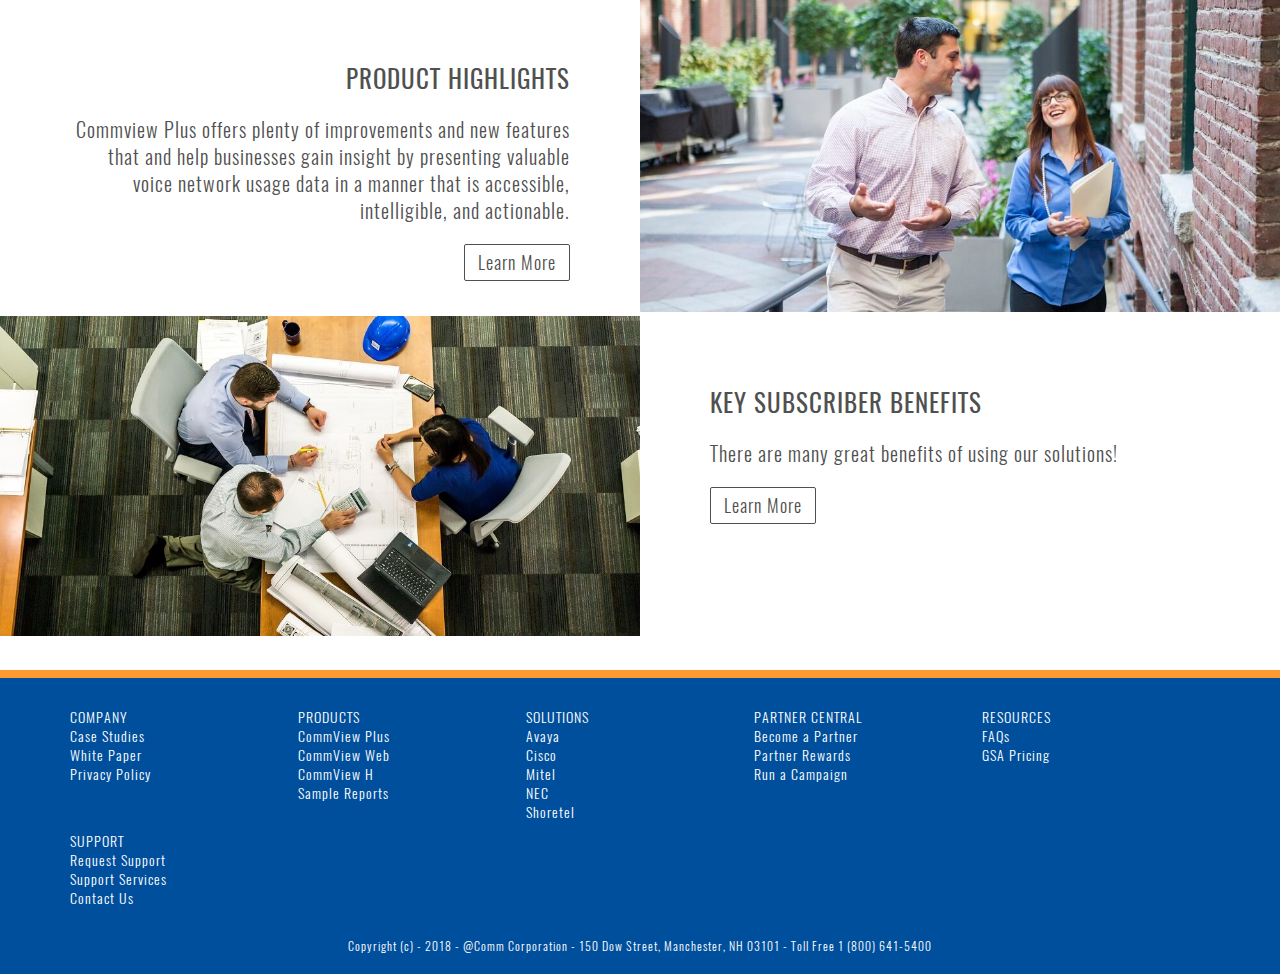
==== commit 463c5304: "d" ====
--- a/atcomm/product.html
+++ b/atcomm/product.html
@@ -50,7 +50,7 @@
       <div class="margin--top"></div>
       <div class="title">
         <img class="title--vec"src="images/commviewplus.svg">
-        <p class="title--subheading">At Comm's next generation Call Accounting Software Solution</p>
+        <p class="title--subheading">At Comm's Next Generation Call Accounting Software Solution</p>
       </div>
 <!--NEW ROW-->
         <div class="row">
@@ -126,7 +126,8 @@
               This system serves up lots of very important network information while also acting as the homepage when some users log into the platform. 
               The dashboard comes together well to calculate and display system data both quickly and accurately. All application functionality can be 
               accessed from the dashboard screen, while at the same time seeing near real time operating statistics accumulating throughout the day. Whether 
-              it is by the hour, the day, the week, or the month, our dashboard delivers information when you need it. </p>
+              it is by the hour, the day, the week, or the month, our dashboard delivers information when you need it. </p></br>
+            <img class="hidden__text--size" src="images/dashboard-shot.png">
         </div>
 <!--NEW ROW-->
         <div class="row">
@@ -177,15 +178,17 @@
             </div>
           </div>
           <div class="hidden__text hiddenSix">
-              <p class="hidden__text--size">Reduce telecom-related expenses</p>
-              <p class="hidden__text--size">Measure the effectiveness of telephone-centric programs</p>
-              <p class="hidden__text--size">Detect and reduce telephone misuse and abuse</p>
-              <p class="hidden__text--size">Make accurate and informed business decisions using the data collected</p>
-              <p class="hidden__text--size">Allocate usage costs for budgeting purposes</p>
-              <p class="hidden__text--size">Measure team, department, and site productivity and staffing</p>
-              <p class="hidden__text--size">Provide security trails for HR/Security issues that may pop up</p>
-              <p class="hidden__text--size">Analyze traffic to determine optimal provisioning of trunks and PRIs</p>
-              <p class="hidden__text--size">Elements within the actual reporting (like costing of calls) can be removed by request</p>
+              <ul class="hidden__text--size">
+                  <li class="hidden__text--size">Reduce telecom-related expenses</li>
+                  <li class="hidden__text--size">Measure the effectiveness of telephone-centric programs</li>
+                  <li class="hidden__text--size">Detect and reduce telephone misuse and abuse</li>
+                  <li class="hidden__text--size">Make accurate and informed business decisions using the data collected</li>
+                  <li class="hidden__text--size">Allocate usage costs for budgeting purposes</li>
+                  <li class="hidden__text--size">Measure team, department, and site productivity and staffing</li>
+                  <li class="hidden__text--size">Provide security trails for HR/Security issues that may pop up</li>
+                  <li class="hidden__text--size">Analyze traffic to determine optimal provisioning of trunks and PRIs</li>
+                  <li class="hidden__text--size">Elements within the actual reporting (like costing of calls) can be removed by request</li>
+                </ul>
           </div>
 
         <div style="padding: 15px;"></div>
--- a/atcomm/product.css
+++ b/atcomm/product.css
@@ -70,7 +70,7 @@
     display: none;
     padding: 30px;
     background: #f2f2f2;
-    box-shadow: inset 0px 2px 15px lightgrey, inset 0px -2px 15px lightgrey;
+    box-shadow: inset 0px 1px 15px lightgrey, inset 0px -1px 15px lightgrey;
 }
 .hidden__text--size {
     font-weight: 500;
@@ -78,9 +78,10 @@
     margin: 0 auto;
     line-height: 30px;
     padding: 0;
+    display: block;
 }
 .center {
-    max-width: 1200px;
+    margin: 0 auto;
 }
 /* LARGER BROWSWER */
 
